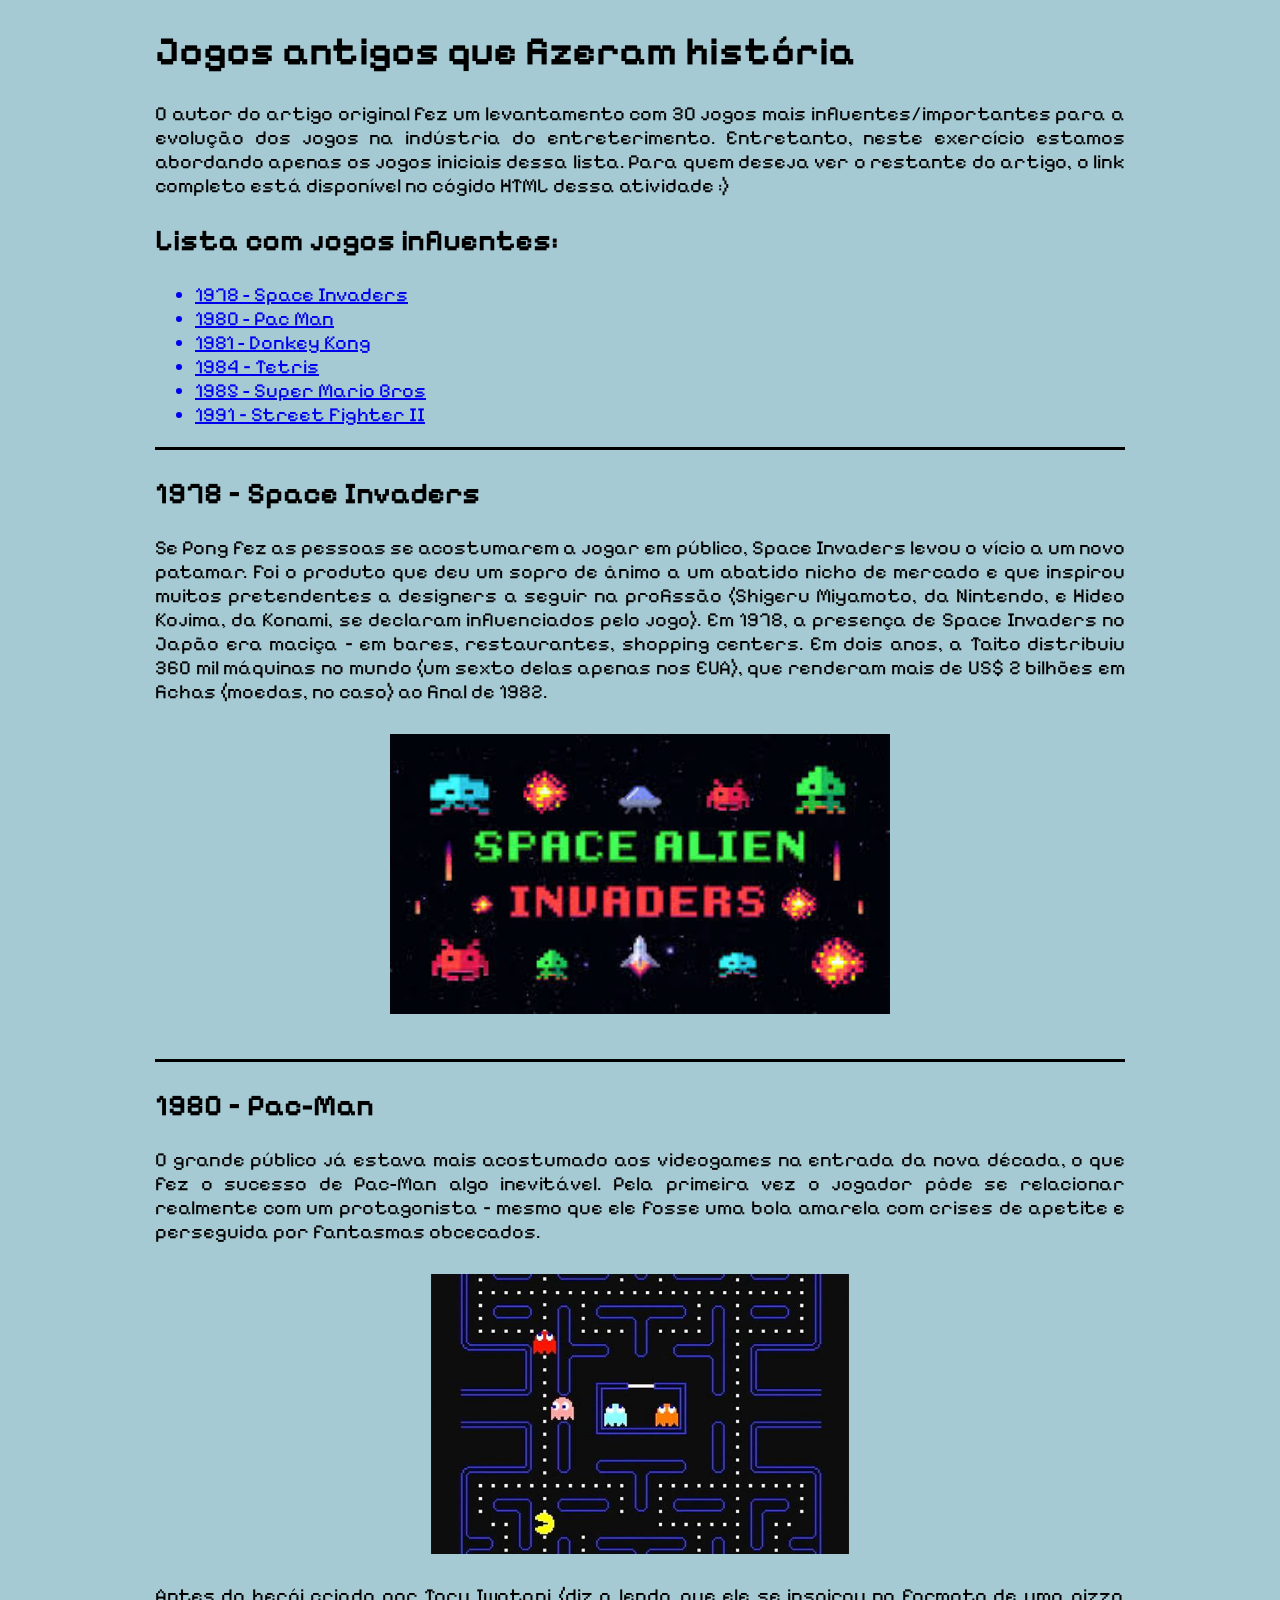
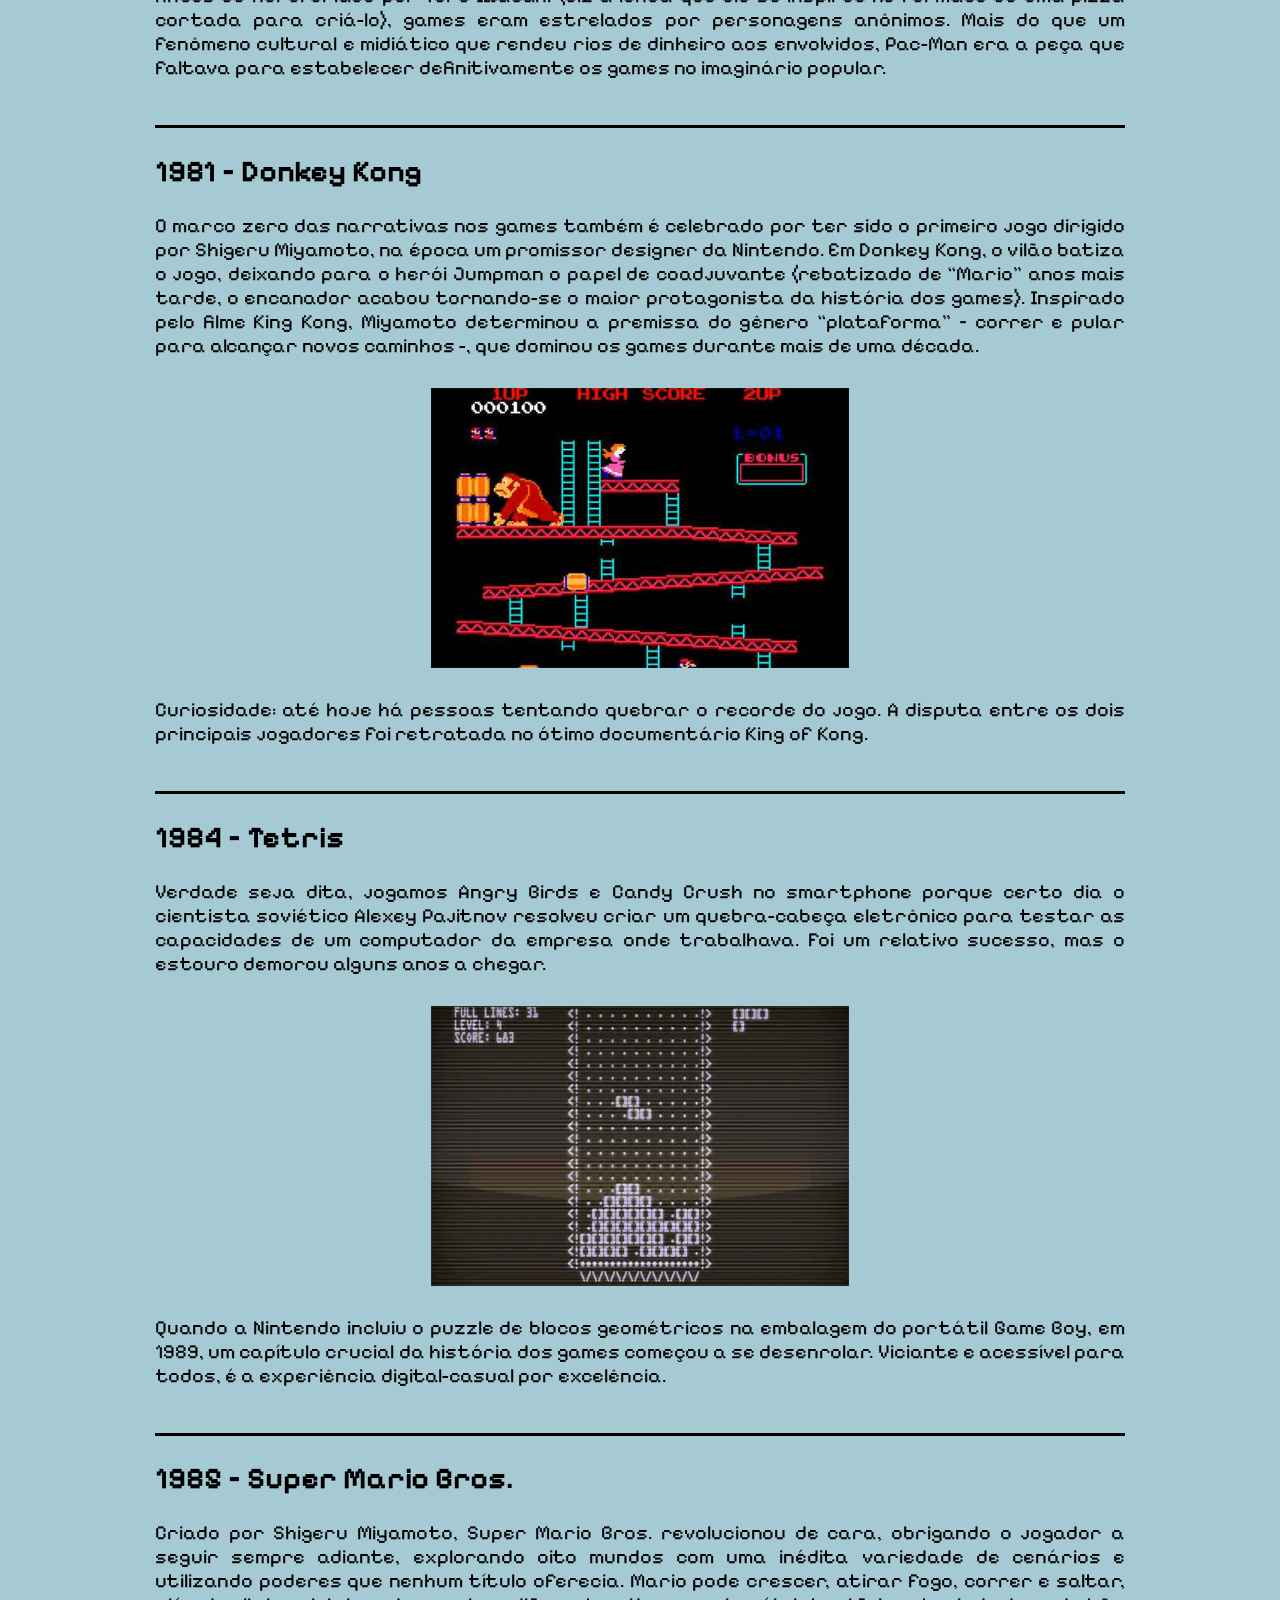
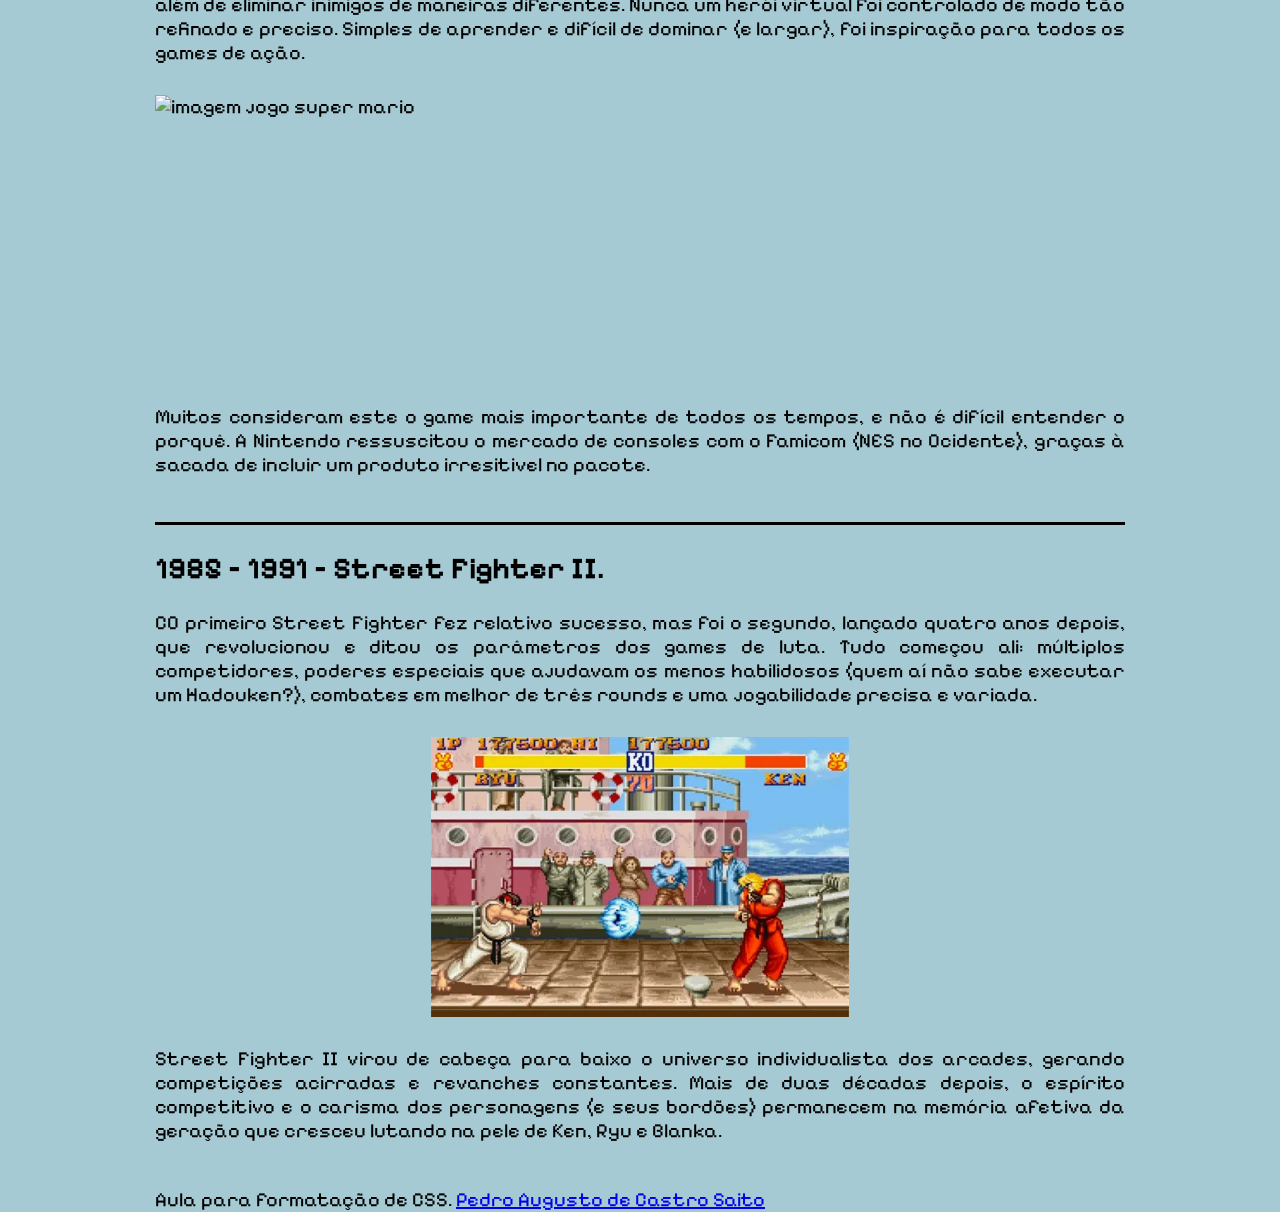
==== index.html @ 3617fd69 "Add files via upload" ====
<!DOCTYPE html>
<html lang="pt-BR">
  <head>
    <meta charset="UTF-8" />
    <meta name="viewport" content="width=device-width, initial-scale=1.0" />
    <title>Exercicio CSS</title>
    <link rel="icon" type="image/png" href="img/icon.png" />

    <link rel="stylesheet" href="estilo.css" />
  </head>
  <!--Essa página foi criada utilizando como base de fonte o artigo do site: super.abril.com.br/tecnologia/os-30-games-mais-importantes-de-todos-os-tempos/ 
Autor: Pablo Miyazawa Atualizado em 27 mar 2020 
-->

  <body>
    <div id="intro-pag">
      <h1>Jogos antigos que fizeram história</h1>
      <p>
        O autor do artigo original fez um levantamento com 30 jogos mais
        influentes/importantes para a evolução dos jogos na indústria do
        entreterimento. Entretanto, neste exercício estamos abordando apenas os
        jogos iniciais dessa lista. Para quem deseja ver o restante do artigo, o
        link completo está disponível no cógido HTML dessa atividade :)
      </p>

      <h2>Lista com jogos influentes:</h2>

      <nav>
        <ul>
          <a href="#space"><li>1978 - Space Invaders</li></a>
          <a href="#pac"><li>1980 - Pac Man</li></a>
          <a href="#dk"><li>1981 - Donkey Kong</li></a>
          <a href="#tetris"><li>1984 – Tetris</li></a>
          <a href="#mario"><li>1985 - Super Mario Bros</li></a>
          <a href="#street"><li>1991 – Street Fighter II</li></a>
        </ul>
      </nav>
    </div>


    <div class="conteudo-padrao">
      <h2 id="space">1978 – Space Invaders</h2>
      <p>
        Se Pong fez as pessoas se acostumarem a jogar em público, Space Invaders
        levou o vício a um novo patamar. Foi o produto que deu um sopro de ânimo
        a um abatido nicho de mercado e que inspirou muitos pretendentes a
        designers a seguir na profissão (Shigeru Miyamoto, da Nintendo, e Hideo
        Kojima, da Konami, se declaram influenciados pelo jogo). Em 1978, a
        presença de Space Invaders no Japão era maciça – em bares, restaurantes,
        shopping centers. Em dois anos, a Taito distribuiu 360 mil máquinas no
        mundo (um sexto delas apenas nos EUA), que renderam mais de US$ 2
        bilhões em fichas (moedas, no caso) ao final de 1982.

        <img src="img/si.jpg" alt="imagem jogo space invaders" />
      </p>
    </div>


    <div class="conteudo-padrao">
      <h2 id="pac">1980 – Pac-Man</h2>
      <p>
        O grande público já estava mais acostumado aos videogames na entrada da
        nova década, o que fez o sucesso de Pac-Man algo inevitável. Pela
        primeira vez o jogador pôde se relacionar realmente com um protagonista
        – mesmo que ele fosse uma bola amarela com crises de apetite e
        perseguida por fantasmas obcecados.
      </p>

      <img src="img/pacman.jpg" alt="imagem jogo pacman" />
      <p>
        Antes do herói criado por Toru Iwatani (diz a lenda que ele se inspirou
        no formato de uma pizza cortada para criá-lo), games eram estrelados por
        personagens anônimos. Mais do que um fenômeno cultural e midiático que
        rendeu rios de dinheiro aos envolvidos, Pac-Man era a peça que faltava
        para estabelecer definitivamente os games no imaginário popular.
      </p>
    </div>


    <div class="conteudo-padrao">
      <h2 id="dk">1981 – Donkey Kong</h2>
      <p>
        O marco zero das narrativas nos games também é cele­brado por ter sido o
        primeiro jogo dirigido por Shigeru Miyamoto, na época um promissor
        designer da Nintendo. Em Donkey Kong, o vilão batiza o jogo, deixando
        para o herói Jumpman o papel de coadjuvante (rebatizado de “Mario” anos
        mais tarde, o encanador acabou tornando-se o maior protagonista da
        história dos games). Inspirado pelo filme King Kong, Miyamoto
        deter­minou a premissa do gênero “plataforma” – correr e pular para
        alcançar novos caminhos -, que dominou os games durante mais de uma
        década.
        
        <img src="img/dk.jpg" alt="imagem jogo donkey kong">

        Curiosidade: até hoje há pessoas tentando quebrar o recorde do
        jogo. A disputa entre os dois principais jogadores foi retratada no
        ótimo documentário King of Kong.
      </p>
    </div>

    <div class="conteudo-padrao">
      <h2 id="tetris">1984 – Tetris</h2>

      <p>Verdade seja dita, jogamos Angry Birds e Candy Crush 
      no smartphone porque certo dia o cientista soviético Alexey Pajitnov 
      resolveu criar um quebra-cabeça eletrônico para testar as capacidades 
      de um computador da empresa onde trabalhava. Foi um relativo sucesso, 
      mas o estouro demorou alguns anos a chegar. 
      </p>

      <img src="img/tetris.webp" alt="imagem jogo tetris" />

      <p>Quando a Nintendo incluiu o puzzle de blocos geométricos na embalagem 
      do portátil Game Boy, em 1989, um capítulo crucial da história dos games 
      começou a se desenrolar. Viciante e acessível para todos, é a experiência 
      digital-casual por excelência. 
      </p>
    </div>


    <div class="conteudo-padrao">
      <h2 id="mario">1985 – Super Mario Bros.</h2>
      
      <p>
        Criado por Shigeru Miyamoto, Super Mario Bros. revolucionou de cara,
        obrigando o jogador a seguir sempre adiante, explorando oito mundos com
        uma inédita variedade de cenários e utilizando poderes que nenhum título
        oferecia. Mario pode crescer, atirar fogo, correr e saltar, além de
        eliminar inimigos de maneiras diferentes. Nunca um herói virtual foi
        controlado de modo tão refinado e preciso. Simples de aprender e difícil
        de dominar (e largar), foi inspiração para todos os games de ação.
      </p>

      <img src="img/mario.jpg" alt="imagem jogo super mario">

      <p>
        Muitos consideram este o game mais importante de todos os tempos, 
        e não é difícil entender o porquê. A Nintendo ressuscitou o mercado 
        de consoles com o Famicom (NES no Ocidente), graças à sacada de incluir 
        um produto irresitivel no pacote.
      </p>
    </div>

    <div class="conteudo-padrao">
      <h2 id="street">1985 – 1991 – Street Fighter II.</h2>
      
      <p>
        CO primeiro Street Fighter fez relativo sucesso, mas foi o segundo, 
        lançado quatro anos depois, que revolucionou e ditou os parâmetros dos games de luta. 
        Tudo começou ali: múltiplos competidores, poderes especiais que ajudavam os menos habilidosos 
        (quem aí não sabe executar um Hadouken?), combates em melhor de três rounds e uma jogabilidade precisa e variada.
      </p>

      <img src="img/street.webp" alt="imagem jogo street fighter">

      <p>
        Street Fighter II virou de cabeça para baixo o universo individualista dos arcades, 
        gerando competições acirradas e revanches constantes. Mais de duas décadas depois, 
        o espírito competitivo e o carisma dos personagens (e seus bordões) 
        perma­necem na memória afetiva da geração que cresceu lutando na pele de Ken, Ryu e Blanka.
      </p>
    </div>


    <footer>Aula para formatação de CSS. <a href="aluno.html">Pedro Augusto de Castro Saito</a></footer>
  </body>
</html>
---- estilo.css ----
@import url('https://fonts.googleapis.com/css2?family=Pixelify+Sans:wght@400..700&display=swap');

body {
    background-color: #a5cad3;
    font-family: "Pixelify Sans", sans-serif;
    font-size: 20px;
    text-align: justify;
    margin: auto;
    width: 970px;
}

#intro-pag {
    display: block;
    unicode-bidi: isolate;

}

img {
    height: 280px;
    display: block;
    margin: 30px auto;
}

p {
    display: block;
    margin-block-start: 1em;
    margin-block-end: 1em;
    margin-inline-start: 0px;
    margin-inline-end: 0px;
    unicode-bidi: isolate;
}



.conteudo-padrao{
    margin-bottom: 45px;
    border-top: black solid;
}

#caracteristicas{
    background-color: rgb(110, 134, 141);
    }
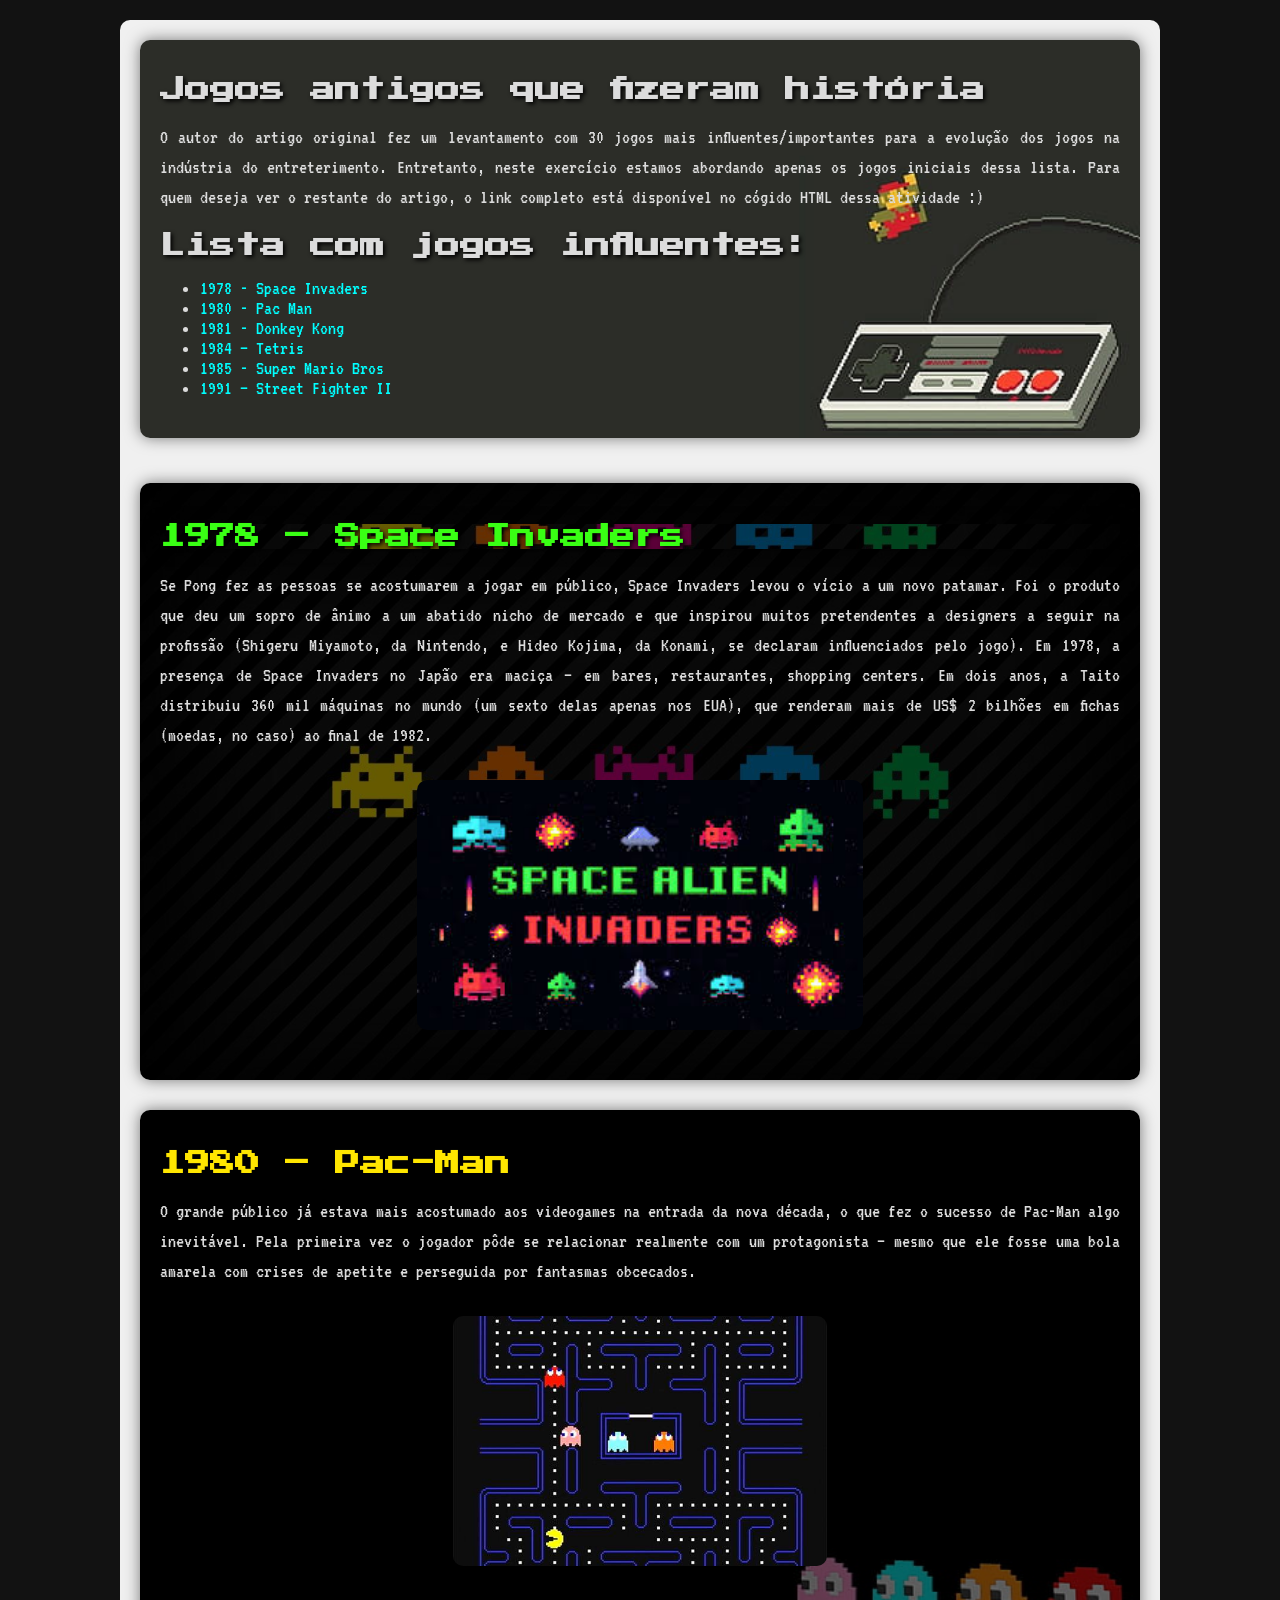
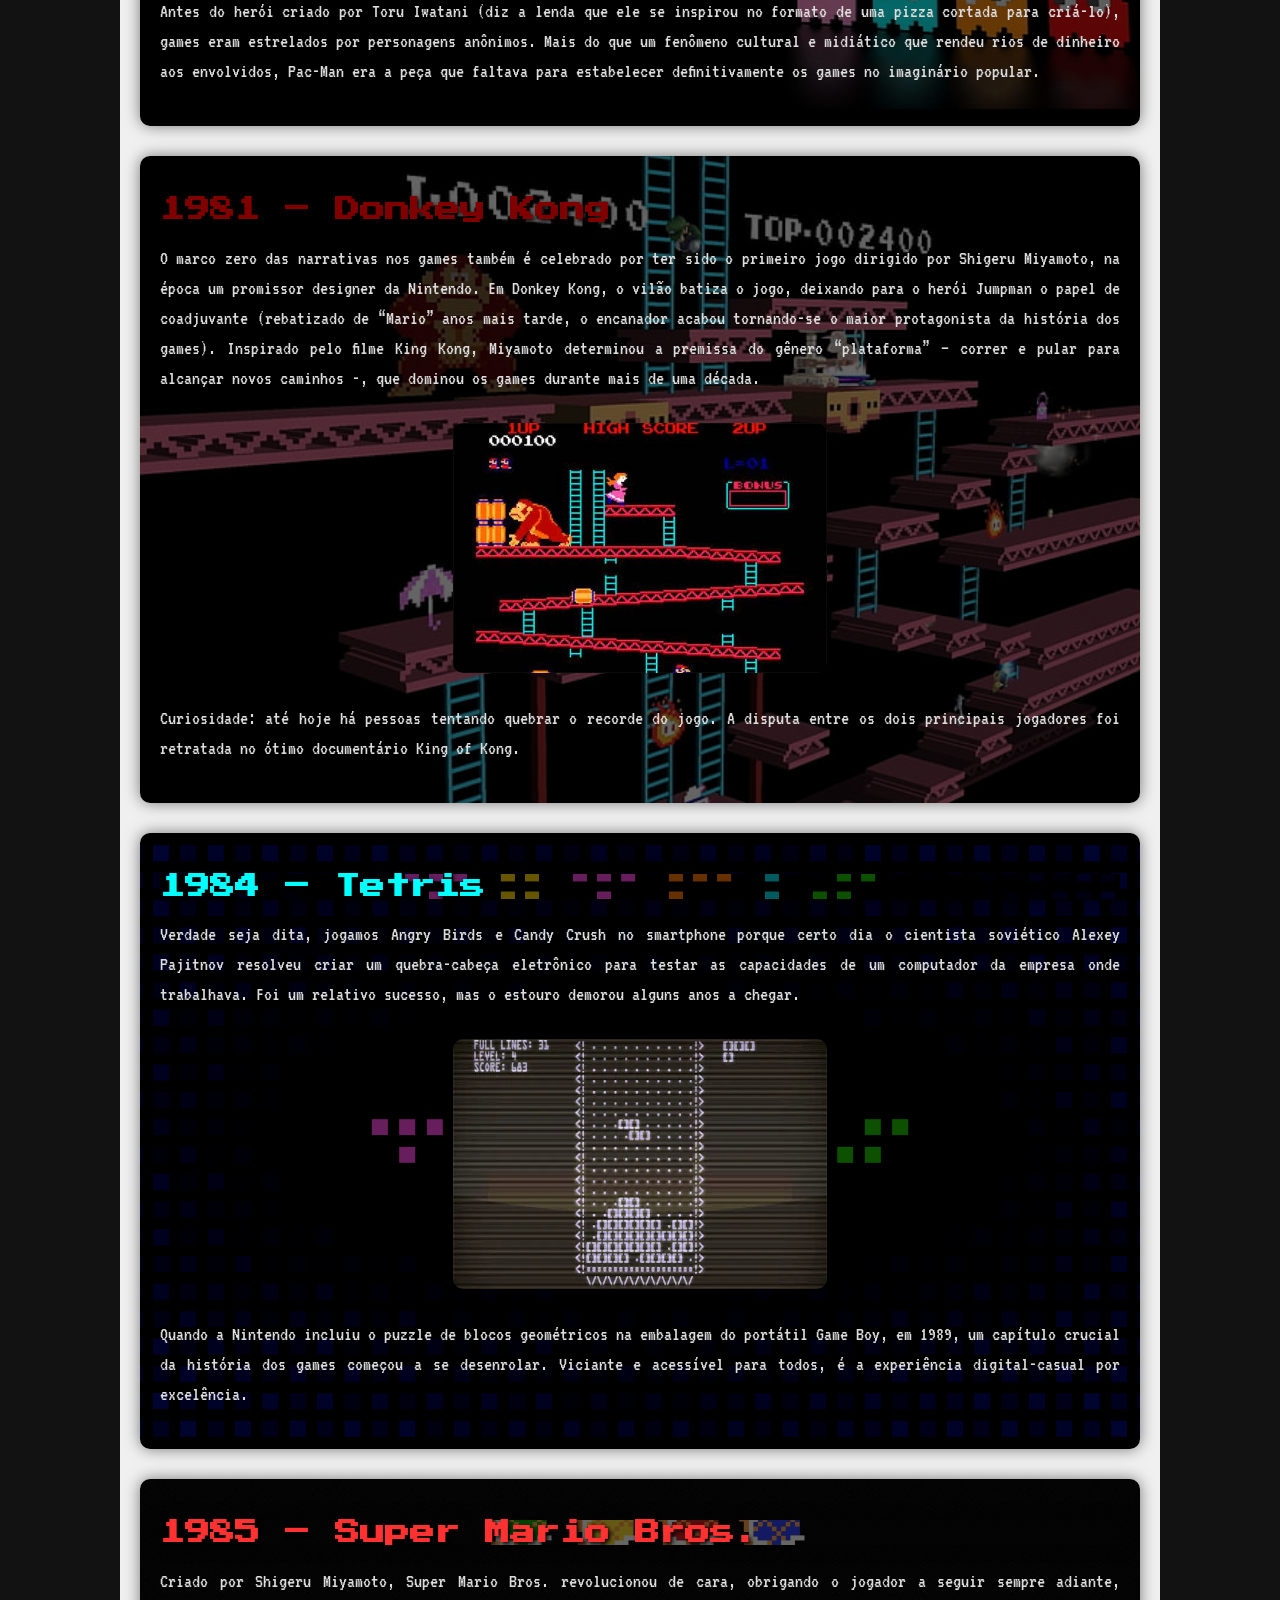
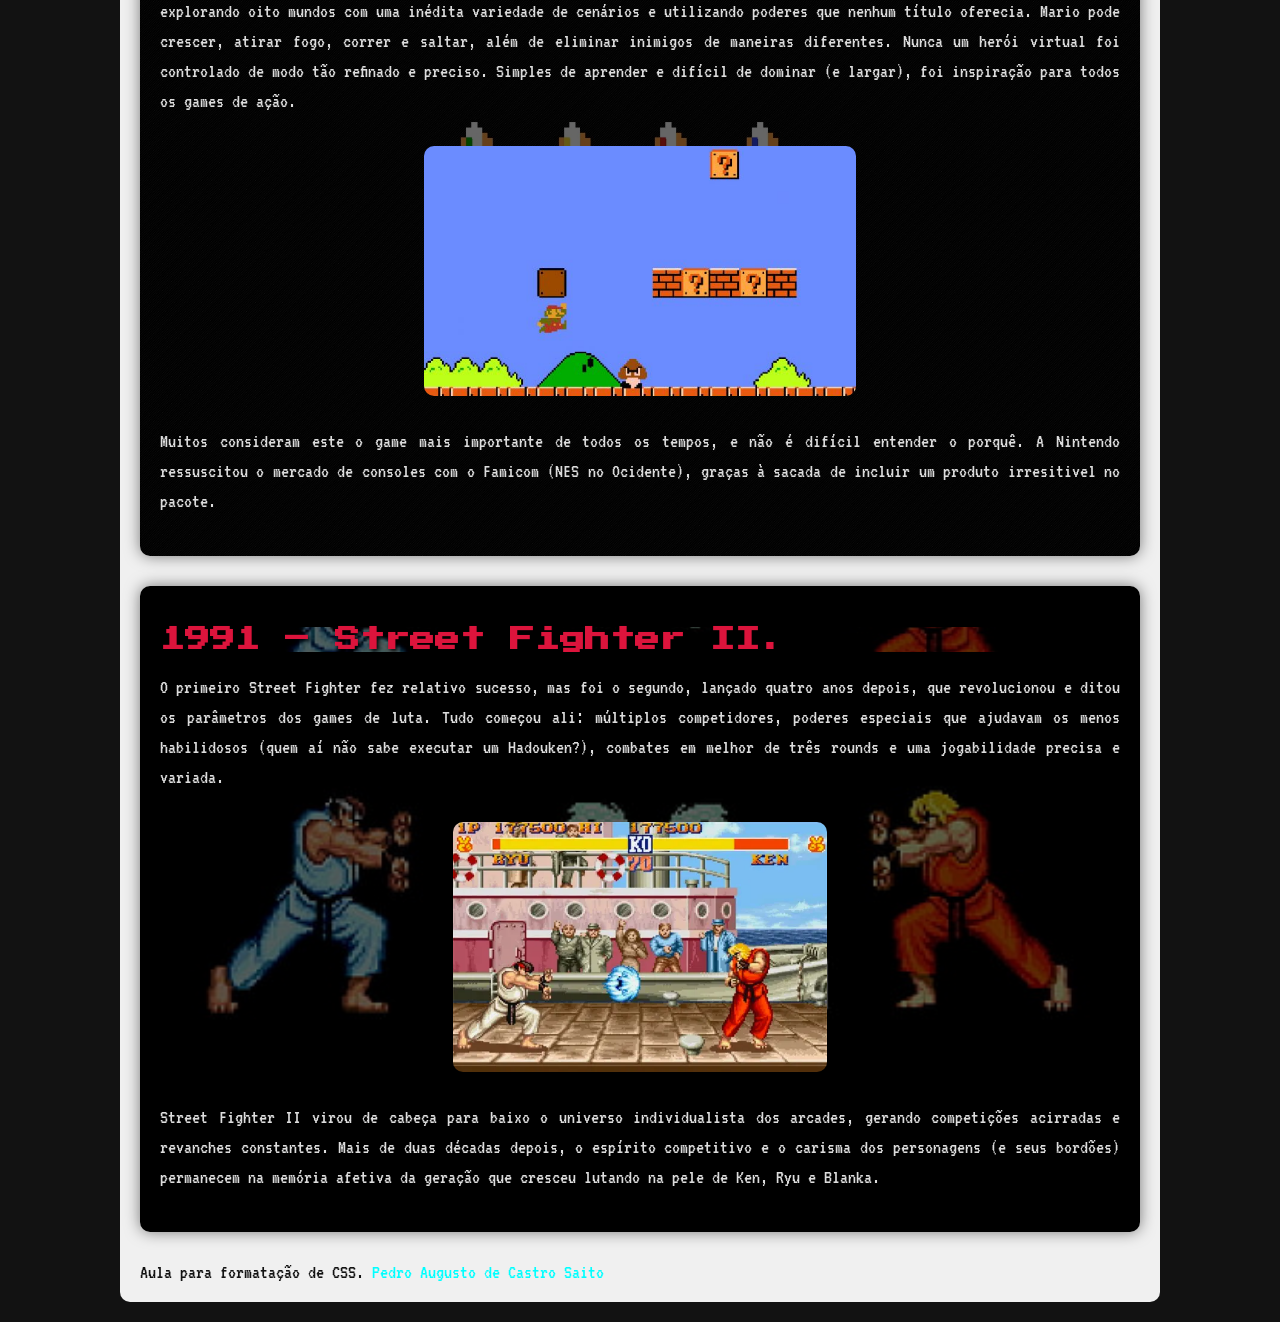
==== commit 11b87df4: "Add files via upload" ====
--- a/index.html
+++ b/index.html
@@ -13,155 +13,157 @@
 -->
 
   <body>
-    <div id="intro-pag">
-      <h1>Jogos antigos que fizeram história</h1>
-      <p>
-        O autor do artigo original fez um levantamento com 30 jogos mais
-        influentes/importantes para a evolução dos jogos na indústria do
-        entreterimento. Entretanto, neste exercício estamos abordando apenas os
-        jogos iniciais dessa lista. Para quem deseja ver o restante do artigo, o
-        link completo está disponível no cógido HTML dessa atividade :)
-      </p>
+    <div class="container">
+     <div class="intro-pag" id="introfundo">
+        <h1>Jogos antigos que fizeram história</h1>
+       <p>
+         O autor do artigo original fez um levantamento com 30 jogos mais
+         influentes/importantes para a evolução dos jogos na indústria do
+         entreterimento. Entretanto, neste exercício estamos abordando apenas os
+         jogos iniciais dessa lista. Para quem deseja ver o restante do artigo, o
+         link completo está disponível no cógido HTML dessa atividade :)
+       </p>
 
-      <h2>Lista com jogos influentes:</h2>
+        <h2>Lista com jogos influentes:</h2>
 
-      <nav>
-        <ul>
-          <a href="#space"><li>1978 - Space Invaders</li></a>
-          <a href="#pac"><li>1980 - Pac Man</li></a>
-          <a href="#dk"><li>1981 - Donkey Kong</li></a>
-          <a href="#tetris"><li>1984 – Tetris</li></a>
-          <a href="#mario"><li>1985 - Super Mario Bros</li></a>
-          <a href="#street"><li>1991 – Street Fighter II</li></a>
-        </ul>
-      </nav>
-    </div>
+       <nav>
+          <ul>
+           <a href="#space"><li>1978 - Space Invaders</a></li>
+           <a href="#pac"><li>1980 - Pac Man</a></li>
+            <a href="#dk"><li>1981 - Donkey Kong</a></li>
+           <a href="#tetris"><li>1984 – Tetris</a></li>
+            <a href="#mario"><li>1985 - Super Mario Bros</a></li>
+            <a href="#street"><li>1991 – Street Fighter II</a></li>
+          </ul>
+       </nav>
+     </div>
 
 
-    <div class="conteudo-padrao">
-      <h2 id="space">1978 – Space Invaders</h2>
-      <p>
-        Se Pong fez as pessoas se acostumarem a jogar em público, Space Invaders
-        levou o vício a um novo patamar. Foi o produto que deu um sopro de ânimo
-        a um abatido nicho de mercado e que inspirou muitos pretendentes a
-        designers a seguir na profissão (Shigeru Miyamoto, da Nintendo, e Hideo
-        Kojima, da Konami, se declaram influenciados pelo jogo). Em 1978, a
-        presença de Space Invaders no Japão era maciça – em bares, restaurantes,
-        shopping centers. Em dois anos, a Taito distribuiu 360 mil máquinas no
-        mundo (um sexto delas apenas nos EUA), que renderam mais de US$ 2
-        bilhões em fichas (moedas, no caso) ao final de 1982.
+     <div class="conteudo-padrao" id="space">
+       <h2 id="space"><a href="https://en.wikipedia.org/wiki/Space_Invaders">1978 – Space Invaders</a></h2>
+       <p>
+          Se Pong fez as pessoas se acostumarem a jogar em público, Space Invaders
+          levou o vício a um novo patamar. Foi o produto que deu um sopro de ânimo
+          a um abatido nicho de mercado e que inspirou muitos pretendentes a
+          designers a seguir na profissão (Shigeru Miyamoto, da Nintendo, e Hideo
+          Kojima, da Konami, se declaram influenciados pelo jogo). Em 1978, a
+          presença de Space Invaders no Japão era maciça – em bares, restaurantes,
+          shopping centers. Em dois anos, a Taito distribuiu 360 mil máquinas no
+          mundo (um sexto delas apenas nos EUA), que renderam mais de US$ 2
+          bilhões em fichas (moedas, no caso) ao final de 1982.
 
-        <img src="img/si.jpg" alt="imagem jogo space invaders" />
-      </p>
-    </div>
+          <img src="img/space.jpg" alt="imagem jogo space invaders" />
+        </p>
+      </div>
 
 
-    <div class="conteudo-padrao">
-      <h2 id="pac">1980 – Pac-Man</h2>
-      <p>
-        O grande público já estava mais acostumado aos videogames na entrada da
-        nova década, o que fez o sucesso de Pac-Man algo inevitável. Pela
-        primeira vez o jogador pôde se relacionar realmente com um protagonista
-        – mesmo que ele fosse uma bola amarela com crises de apetite e
-        perseguida por fantasmas obcecados.
-      </p>
+     <div class="conteudo-padrao" id="pac">
+        <h2 id="pac"><a href="https://pt.wikipedia.org/wiki/Pac-Man">1980 – Pac-Man</a></h2>
+       <p>
+          O grande público já estava mais acostumado aos videogames na entrada da
+          nova década, o que fez o sucesso de Pac-Man algo inevitável. Pela
+          primeira vez o jogador pôde se relacionar realmente com um protagonista
+          – mesmo que ele fosse uma bola amarela com crises de apetite e
+          perseguida por fantasmas obcecados.
+       </p>
 
-      <img src="img/pacman.jpg" alt="imagem jogo pacman" />
-      <p>
-        Antes do herói criado por Toru Iwatani (diz a lenda que ele se inspirou
-        no formato de uma pizza cortada para criá-lo), games eram estrelados por
-        personagens anônimos. Mais do que um fenômeno cultural e midiático que
-        rendeu rios de dinheiro aos envolvidos, Pac-Man era a peça que faltava
-        para estabelecer definitivamente os games no imaginário popular.
-      </p>
-    </div>
+        <img src="img/pacman.jpg" alt="imagem jogo pacman" />
+       <p>
+          Antes do herói criado por Toru Iwatani (diz a lenda que ele se inspirou
+          no formato de uma pizza cortada para criá-lo), games eram estrelados por
+          personagens anônimos. Mais do que um fenômeno cultural e midiático que
+          rendeu rios de dinheiro aos envolvidos, Pac-Man era a peça que faltava
+         para estabelecer definitivamente os games no imaginário popular.
+        </p>
+     </div>
 
 
-    <div class="conteudo-padrao">
-      <h2 id="dk">1981 – Donkey Kong</h2>
-      <p>
-        O marco zero das narrativas nos games também é cele­brado por ter sido o
-        primeiro jogo dirigido por Shigeru Miyamoto, na época um promissor
-        designer da Nintendo. Em Donkey Kong, o vilão batiza o jogo, deixando
-        para o herói Jumpman o papel de coadjuvante (rebatizado de “Mario” anos
-        mais tarde, o encanador acabou tornando-se o maior protagonista da
-        história dos games). Inspirado pelo filme King Kong, Miyamoto
-        deter­minou a premissa do gênero “plataforma” – correr e pular para
-        alcançar novos caminhos -, que dominou os games durante mais de uma
-        década.
+     <div class="conteudo-padrao" id="kong">
+       <h2 id="dk"><a href="https://pt.wikipedia.org/wiki/Donkey_Kong">1981 – Donkey Kong</a></h2>
+       <p>
+         O marco zero das narrativas nos games também é cele­brado por ter sido o
+         primeiro jogo dirigido por Shigeru Miyamoto, na época um promissor
+         designer da Nintendo. Em Donkey Kong, o vilão batiza o jogo, deixando
+         para o herói Jumpman o papel de coadjuvante (rebatizado de “Mario” anos
+         mais tarde, o encanador acabou tornando-se o maior protagonista da
+         história dos games). Inspirado pelo filme King Kong, Miyamoto
+         deter­minou a premissa do gênero “plataforma” – correr e pular para
+         alcançar novos caminhos -, que dominou os games durante mais de uma
+         década.
         
-        <img src="img/dk.jpg" alt="imagem jogo donkey kong">
+         <img src="img/dk.jpg" alt="imagem jogo donkey kong">
 
-        Curiosidade: até hoje há pessoas tentando quebrar o recorde do
-        jogo. A disputa entre os dois principais jogadores foi retratada no
-        ótimo documentário King of Kong.
-      </p>
-    </div>
+         Curiosidade: até hoje há pessoas tentando quebrar o recorde do
+          jogo. A disputa entre os dois principais jogadores foi retratada no
+          ótimo documentário King of Kong.
+        </p>
+      </div>
 
-    <div class="conteudo-padrao">
-      <h2 id="tetris">1984 – Tetris</h2>
+     <div class="conteudo-padrao" id="tetris">
+       <h2 id="tetris"><a href="https://pt.wikipedia.org/wiki/Tetris">1984 – Tetris</a></h2>
 
-      <p>Verdade seja dita, jogamos Angry Birds e Candy Crush 
-      no smartphone porque certo dia o cientista soviético Alexey Pajitnov 
-      resolveu criar um quebra-cabeça eletrônico para testar as capacidades 
-      de um computador da empresa onde trabalhava. Foi um relativo sucesso, 
-      mas o estouro demorou alguns anos a chegar. 
-      </p>
+       <p>Verdade seja dita, jogamos Angry Birds e Candy Crush 
+        no smartphone porque certo dia o cientista soviético Alexey Pajitnov 
+       resolveu criar um quebra-cabeça eletrônico para testar as capacidades 
+       de um computador da empresa onde trabalhava. Foi um relativo sucesso, 
+       mas o estouro demorou alguns anos a chegar. 
+       </p>
 
-      <img src="img/tetris.webp" alt="imagem jogo tetris" />
+       <img src="img/tetris.webp" alt="imagem jogo tetris" />
 
-      <p>Quando a Nintendo incluiu o puzzle de blocos geométricos na embalagem 
-      do portátil Game Boy, em 1989, um capítulo crucial da história dos games 
-      começou a se desenrolar. Viciante e acessível para todos, é a experiência 
-      digital-casual por excelência. 
-      </p>
-    </div>
+       <p>Quando a Nintendo incluiu o puzzle de blocos geométricos na embalagem 
+       do portátil Game Boy, em 1989, um capítulo crucial da história dos games 
+       começou a se desenrolar. Viciante e acessível para todos, é a experiência 
+       digital-casual por excelência. 
+       </p>
+     </div>
 
 
-    <div class="conteudo-padrao">
-      <h2 id="mario">1985 – Super Mario Bros.</h2>
+     <div class="conteudo-padrao" id="mario">
+       <h2 id="mario"><a href="https://pt.wikipedia.org/wiki/Super_Mario_Bros">1985 – Super Mario Bros.</a></h2>
       
-      <p>
-        Criado por Shigeru Miyamoto, Super Mario Bros. revolucionou de cara,
-        obrigando o jogador a seguir sempre adiante, explorando oito mundos com
-        uma inédita variedade de cenários e utilizando poderes que nenhum título
-        oferecia. Mario pode crescer, atirar fogo, correr e saltar, além de
-        eliminar inimigos de maneiras diferentes. Nunca um herói virtual foi
-        controlado de modo tão refinado e preciso. Simples de aprender e difícil
-        de dominar (e largar), foi inspiração para todos os games de ação.
-      </p>
+       <p>
+         Criado por Shigeru Miyamoto, Super Mario Bros. revolucionou de cara,
+         obrigando o jogador a seguir sempre adiante, explorando oito mundos com
+          uma inédita variedade de cenários e utilizando poderes que nenhum título
+          oferecia. Mario pode crescer, atirar fogo, correr e saltar, além de
+          eliminar inimigos de maneiras diferentes. Nunca um herói virtual foi
+         controlado de modo tão refinado e preciso. Simples de aprender e difícil
+          de dominar (e largar), foi inspiração para todos os games de ação.
+       </p>
 
-      <img src="img/mario.jpg" alt="imagem jogo super mario">
+       <img src="img/mario.jpg" alt="imagem jogo super mario">
 
-      <p>
-        Muitos consideram este o game mais importante de todos os tempos, 
-        e não é difícil entender o porquê. A Nintendo ressuscitou o mercado 
-        de consoles com o Famicom (NES no Ocidente), graças à sacada de incluir 
-        um produto irresitivel no pacote.
-      </p>
-    </div>
+       <p>
+         Muitos consideram este o game mais importante de todos os tempos, 
+         e não é difícil entender o porquê. A Nintendo ressuscitou o mercado 
+         de consoles com o Famicom (NES no Ocidente), graças à sacada de incluir 
+         um produto irresitivel no pacote.
+        </p>
+      </div>
 
-    <div class="conteudo-padrao">
-      <h2 id="street">1985 – 1991 – Street Fighter II.</h2>
-      
-      <p>
-        CO primeiro Street Fighter fez relativo sucesso, mas foi o segundo, 
-        lançado quatro anos depois, que revolucionou e ditou os parâmetros dos games de luta. 
-        Tudo começou ali: múltiplos competidores, poderes especiais que ajudavam os menos habilidosos 
-        (quem aí não sabe executar um Hadouken?), combates em melhor de três rounds e uma jogabilidade precisa e variada.
-      </p>
+      <div class="conteudo-padrao" id="street">
+        <h2 id="street"><a href="https://pt.wikipedia.org/wiki/Street_Fighter_II">1991 – Street Fighter II.</a></h2>
 
-      <img src="img/street.webp" alt="imagem jogo street fighter">
+       <p>
+         O primeiro Street Fighter fez relativo sucesso, mas foi o segundo, 
+         lançado quatro anos depois, que revolucionou e ditou os parâmetros dos games de luta. 
+         Tudo começou ali: múltiplos competidores, poderes especiais que ajudavam os menos habilidosos 
+         (quem aí não sabe executar um Hadouken?), combates em melhor de três rounds e uma jogabilidade precisa e variada.
+       </p>
 
-      <p>
-        Street Fighter II virou de cabeça para baixo o universo individualista dos arcades, 
-        gerando competições acirradas e revanches constantes. Mais de duas décadas depois, 
-        o espírito competitivo e o carisma dos personagens (e seus bordões) 
-        perma­necem na memória afetiva da geração que cresceu lutando na pele de Ken, Ryu e Blanka.
-      </p>
-    </div>
+        <img src="img/street.webp" alt="imagem jogo street fighter">
+
+       <p>
+         Street Fighter II virou de cabeça para baixo o universo individualista dos arcades, 
+         gerando competições acirradas e revanches constantes. Mais de duas décadas depois, 
+         o espírito competitivo e o carisma dos personagens (e seus bordões) 
+         perma­necem na memória afetiva da geração que cresceu lutando na pele de Ken, Ryu e Blanka.
+        </p>
+      </div>
 
 
-    <footer>Aula para formatação de CSS. <a href="aluno.html">Pedro Augusto de Castro Saito</a></footer>
+      <footer>Aula para formatação de CSS. <a href="aluno.html">Pedro Augusto de Castro Saito</a></footer>
+    </div>
   </body>
 </html>
--- a/estilo.css
+++ b/estilo.css
@@ -1,42 +1,198 @@
-@import url('https://fonts.googleapis.com/css2?family=Pixelify+Sans:wght@400..700&display=swap');
+@import url('https://fonts.googleapis.com/css2?family=Press+Start+2P&family=VT323&display=swap');
 
 body {
-    background-color: #a5cad3;
-    font-family: "Pixelify Sans", sans-serif;
+    background-color: #121212;
+    
+    font-family: 'VT323', monospace;
     font-size: 20px;
     text-align: justify;
     margin: auto;
-    width: 970px;
+    width: 1050px;
+    color: #dcdcdc;
 }
 
-#intro-pag {
-    display: block;
-    unicode-bidi: isolate;
+.intro-pag {
+    padding: 20px;
+    border-radius: 10px;
+    margin-bottom: 45px;
 
 }
 
 img {
-    height: 280px;
+    height: 250px;
     display: block;
     margin: 30px auto;
+    border-radius: 10px;
 }
 
+h1, h2 {
+    font-family: 'Press Start 2P', cursive;
+    font-size: 25px;
+    text-shadow: 2px 2px 4px black;
+}
 p {
-    display: block;
-    margin-block-start: 1em;
-    margin-block-end: 1em;
-    margin-inline-start: 0px;
-    margin-inline-end: 0px;
-    unicode-bidi: isolate;
+    line-height: 1.5;
 }
 
+footer {
+    color: #121212;
+}
+footer a {
+    color: #00ffff;
+    text-decoration: none;
+    transition: 0.3s;
+}
 
+footer a:hover {
+    color: #ff00ff;
+}
 
 .conteudo-padrao{
-    margin-bottom: 45px;
-    border-top: black solid;
+    padding: 20px;
+    border-radius: 10px;
+    margin-bottom: 30px;
+    background-color: #1e1e1e;
 }
 
+.container {
+    background-color:#f0f0f0;
+    max-width: 1000px;
+    margin: 20px auto;
+    padding: 20px;
+    border-radius: 10px;
+}
+/* acima tem mudanças do body, na fonte, nas imagens e nas divs(blocos), etc. */
+
+/* abaixo tem estilos para as seções (cores dos hiperlinks, hoovers, ids para as imagens de fundo, etc.) */
+
+#introfundo {
+    background-image: url(img/fundo2.jpg);
+    background-size: cover;
+    background-repeat: no-repeat;
+    background-position: center;
+    box-shadow: 0 0 15px rgba(0,0,0,0.5);
+}
+a {
+    color: #00ffff;
+    text-decoration: none;
+    transition: 0.3s;
+}
+
+a:hover {
+    color: #ff00ff;
+}
+
+#space {
+    background-image: url(img/space2.jpg);
+    background-color: rgba(0,0,0,0.6);
+    background-blend-mode: darken;
+    background-size: cover;
+    background-repeat: no-repeat;
+    background-position: center;
+    box-shadow: 0 0 15px rgba(0,0,0,0.5);
+}
+#space a{
+    color: #39ff14;
+}
+#space a:hover {
+    color: #ff00ff;
+}
+
+#pac {
+    background-image: url(img/pacman2.jpg);
+    background-color: rgba(0,0,0,0.6);
+    background-blend-mode: darken;
+    background-size: cover;
+    background-repeat: no-repeat;
+    background-position: center;
+    box-shadow: 0 0 15px rgba(0,0,0,0.5);
+}
+#pac a{
+    color: #ffe600;
+}
+#pac a:hover {
+    color: #ff00ff;
+}
+
+#kong {
+    background-image: url(img/dk2.jpg);
+    background-color: rgba(0,0,0,0.6);
+    background-blend-mode: darken;
+    background-size: cover;
+    background-repeat: no-repeat;
+    background-position: center;
+    box-shadow: 0 0 15px rgba(0,0,0,0.5);
+}
+#kong a{
+    color: maroon;
+}
+#kong a:hover {
+    color: #ff00ff;
+}
+
+#tetris {
+    background-image: url(img/tetris2.jpg);
+    background-color: rgba(0,0,0,0.6);
+    background-blend-mode: darken;
+    background-size: cover;
+    background-repeat: no-repeat;
+    background-position: center;
+    box-shadow: 0 0 15px rgba(0,0,0,0.5);
+}
+#tetris a{
+    color: #00ffff;
+}
+#tetris a:hover {
+    color: #ff00ff;
+}
+
+#mario {
+    background-image: url(img/mario2.webp);
+    background-color: rgba(0,0,0,0.6);
+    background-blend-mode: darken;
+    background-size: cover;
+    background-repeat: no-repeat;
+    background-position: center;
+    box-shadow: 0 0 15px rgba(0,0,0,0.5);
+}
+#mario a{
+    color: #ff3131;
+}
+#mario a:hover {
+    color: #ff00ff;
+}
+
+#street{
+    background-image: url(img/street2.jpg);
+    background-color: rgba(0,0,0,0.6);
+    background-blend-mode: darken;
+    background-size: cover;
+    background-repeat: no-repeat;
+    background-position: center;
+    box-shadow: 0 0 15px rgba(0,0,0,0.5);
+}
+#street a{
+    color: crimson;
+}
+#street a:hover {
+    color: #ff00ff;
+}
+
+/* acima tem estilos para as seções (cores dos hiperlinks, hoovers, ids para as imagens de fundo, etc.) */
+
+/* abaixo tem estilos para a pagina do aluno */
+
 #caracteristicas{
-    background-color: rgb(110, 134, 141);
-    }+    background-color: rgba(255, 255, 255, 0.85);
+    padding: 20px;
+    border-radius: 10px;
+    margin-bottom: 30px;
+}
+#nome h1 {
+    text-align: center;
+}
+
+#nome li {
+    text-align: center;
+    color: #1a1a1a;
+}
